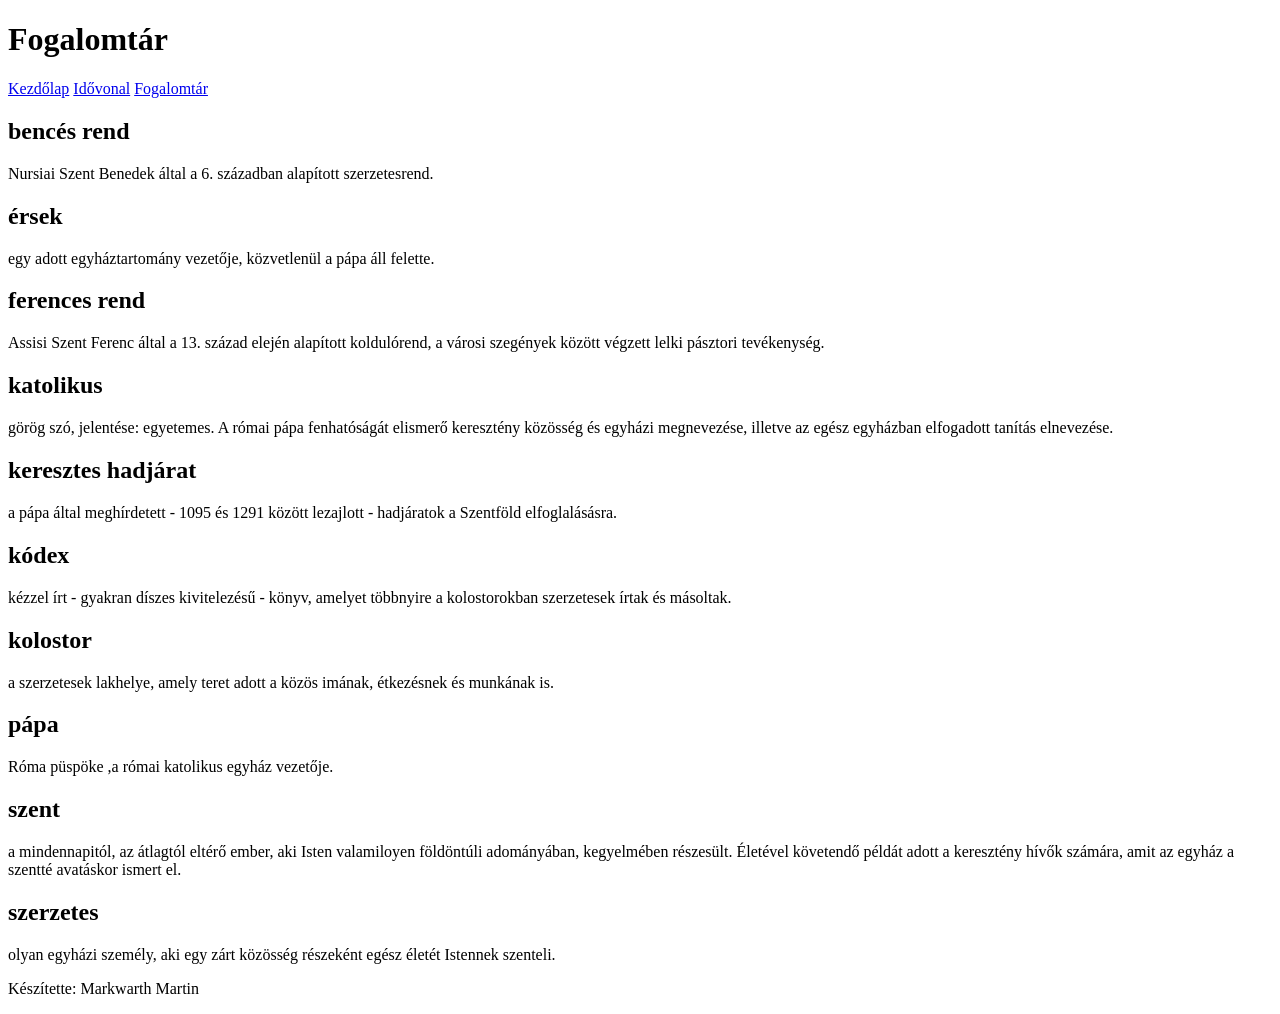
==== fogalomtar.html @ d50b98c7 "fogalomtar2" ====
<!DOCTYPE html>
<html lang="hu">
<head>
    <meta charset="UTF-8">
    <meta name="viewport" content="width=device-width, initial-scale=1.0">
    <title>Fogalomtar</title>
    <link rel="fogalomtar" href="fogalomtar.css">
</head>
<body>
    <main>
        <header>
            <h1>Fogalomtár</h1>
        </header>
        <nav>
            <a href="index.html">Kezdőlap</a>
            <a href="idovonal.html">Idővonal</a>
            <a href="fogalomtar.html">Fogalomtár</a>
        </nav>
        <article>
            <h2>bencés rend</h2>
            <p>Nursiai Szent Benedek által a 6. században alapított szerzetesrend.</p>
            <h2>érsek</h2>
            <p>egy adott egyháztartomány vezetője, közvetlenül a pápa áll felette.</p>
            <h2>ferences rend</h2>
            <p>Assisi Szent Ferenc által a 13. század elején alapított koldulórend,  a városi szegények között végzett lelki pásztori tevékenység.</p>
            <h2>katolikus</h2>
            <p>görög szó, jelentése: egyetemes. A római pápa fenhatóságát elismerő keresztény közösség és egyházi megnevezése, illetve az egész egyházban elfogadott tanítás elnevezése.</p>
            <h2>keresztes hadjárat</h2>
            <p>a pápa által meghírdetett - 1095 és 1291 között lezajlott - hadjáratok a Szentföld elfoglalásásra.</p>
            <h2>kódex</h2>
            <p>kézzel írt - gyakran díszes kivitelezésű - könyv, amelyet többnyire a kolostorokban szerzetesek írtak és másoltak.</p>
            <h2>kolostor</h2>
            <p>a szerzetesek lakhelye, amely teret adott a közös imának, étkezésnek és munkának is.</p>
            <h2>pápa</h2>
            <p>Róma püspöke ,a római katolikus egyház vezetője.</p>
            <h2>szent</h2>
            <p>a mindennapitól, az átlagtól eltérő ember, aki Isten valamiloyen földöntúli adományában, kegyelmében részesült. Életével követendő példát adott a keresztény hívők számára, amit az egyház a szentté avatáskor ismert el.</p>
            <h2>szerzetes</h2>
            <p>olyan egyházi személy, aki egy zárt közösség részeként egész életét Istennek szenteli.
            </p>
        </article>
        <footer>
            <p>Készítette: Markwarth Martin</p>
        </footer>
    </main>
</body>
</html>
---- fogalomtar.css ----
* {
    box-sizing: border-box;
}


h1{
    color: green;
}
h2{
    color: yellow;
}

p{
    color: blue;
    text-align: justify;
}


.a nav{
    color: red

}
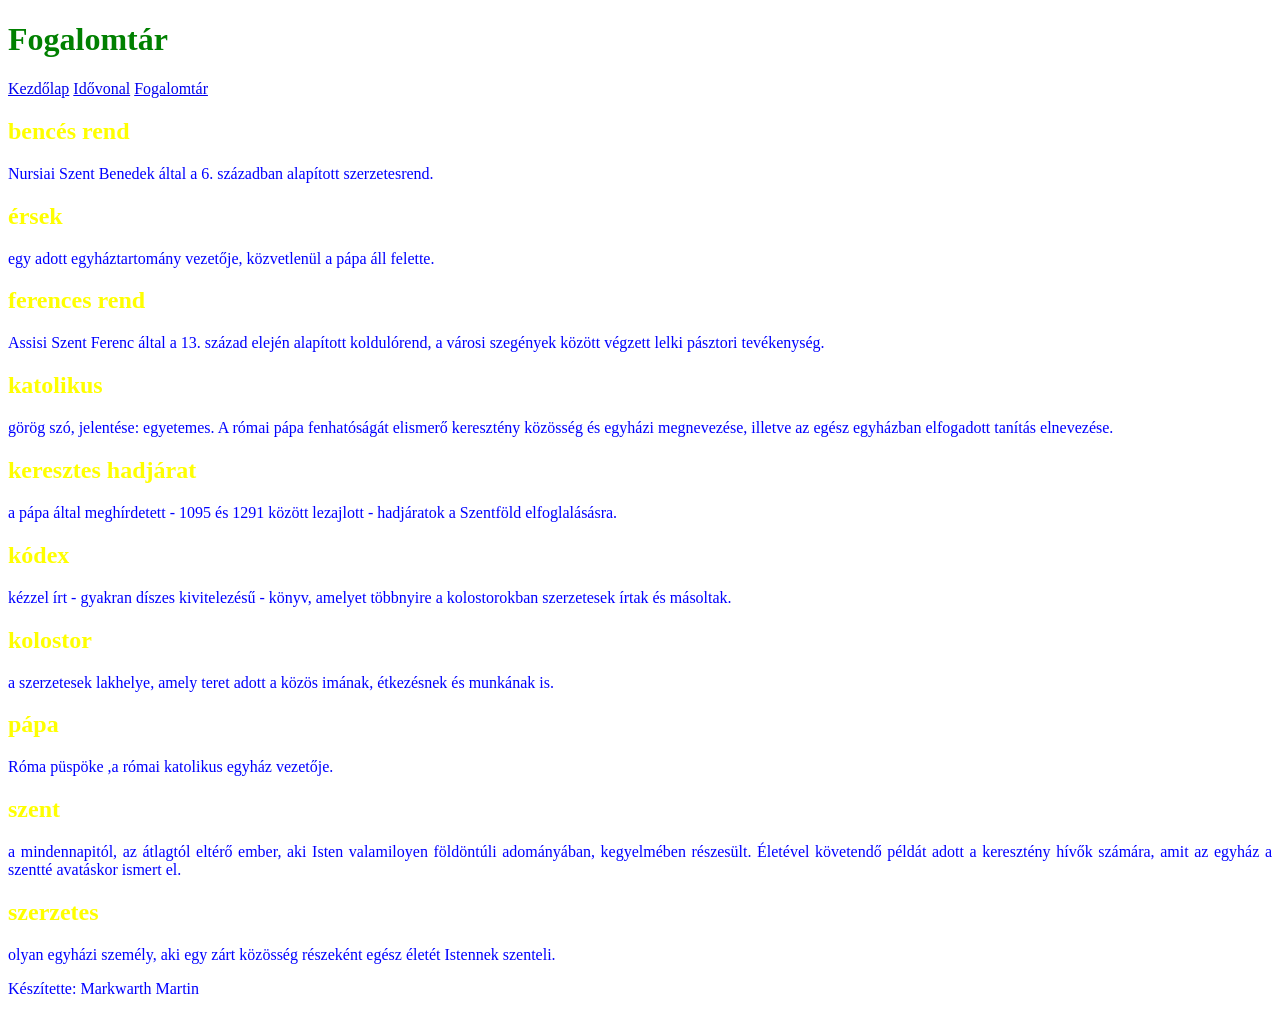
==== commit 57adc491: "fogalomtar4" ====
--- a/fogalomtar.html
+++ b/fogalomtar.html
@@ -4,7 +4,7 @@
     <meta charset="UTF-8">
     <meta name="viewport" content="width=device-width, initial-scale=1.0">
     <title>Fogalomtar</title>
-    <link rel="fogalomtar" href="fogalomtar.css">
+    <link rel="stylesheet" href="fogalomtar.css">
 </head>
 <body>
     <main>
@@ -36,8 +36,7 @@
             <h2>szent</h2>
             <p>a mindennapitól, az átlagtól eltérő ember, aki Isten valamiloyen földöntúli adományában, kegyelmében részesült. Életével követendő példát adott a keresztény hívők számára, amit az egyház a szentté avatáskor ismert el.</p>
             <h2>szerzetes</h2>
-            <p>olyan egyházi személy, aki egy zárt közösség részeként egész életét Istennek szenteli.
-            </p>
+            <p>olyan egyházi személy, aki egy zárt közösség részeként egész életét Istennek szenteli.</p>
         </article>
         <footer>
             <p>Készítette: Markwarth Martin</p>
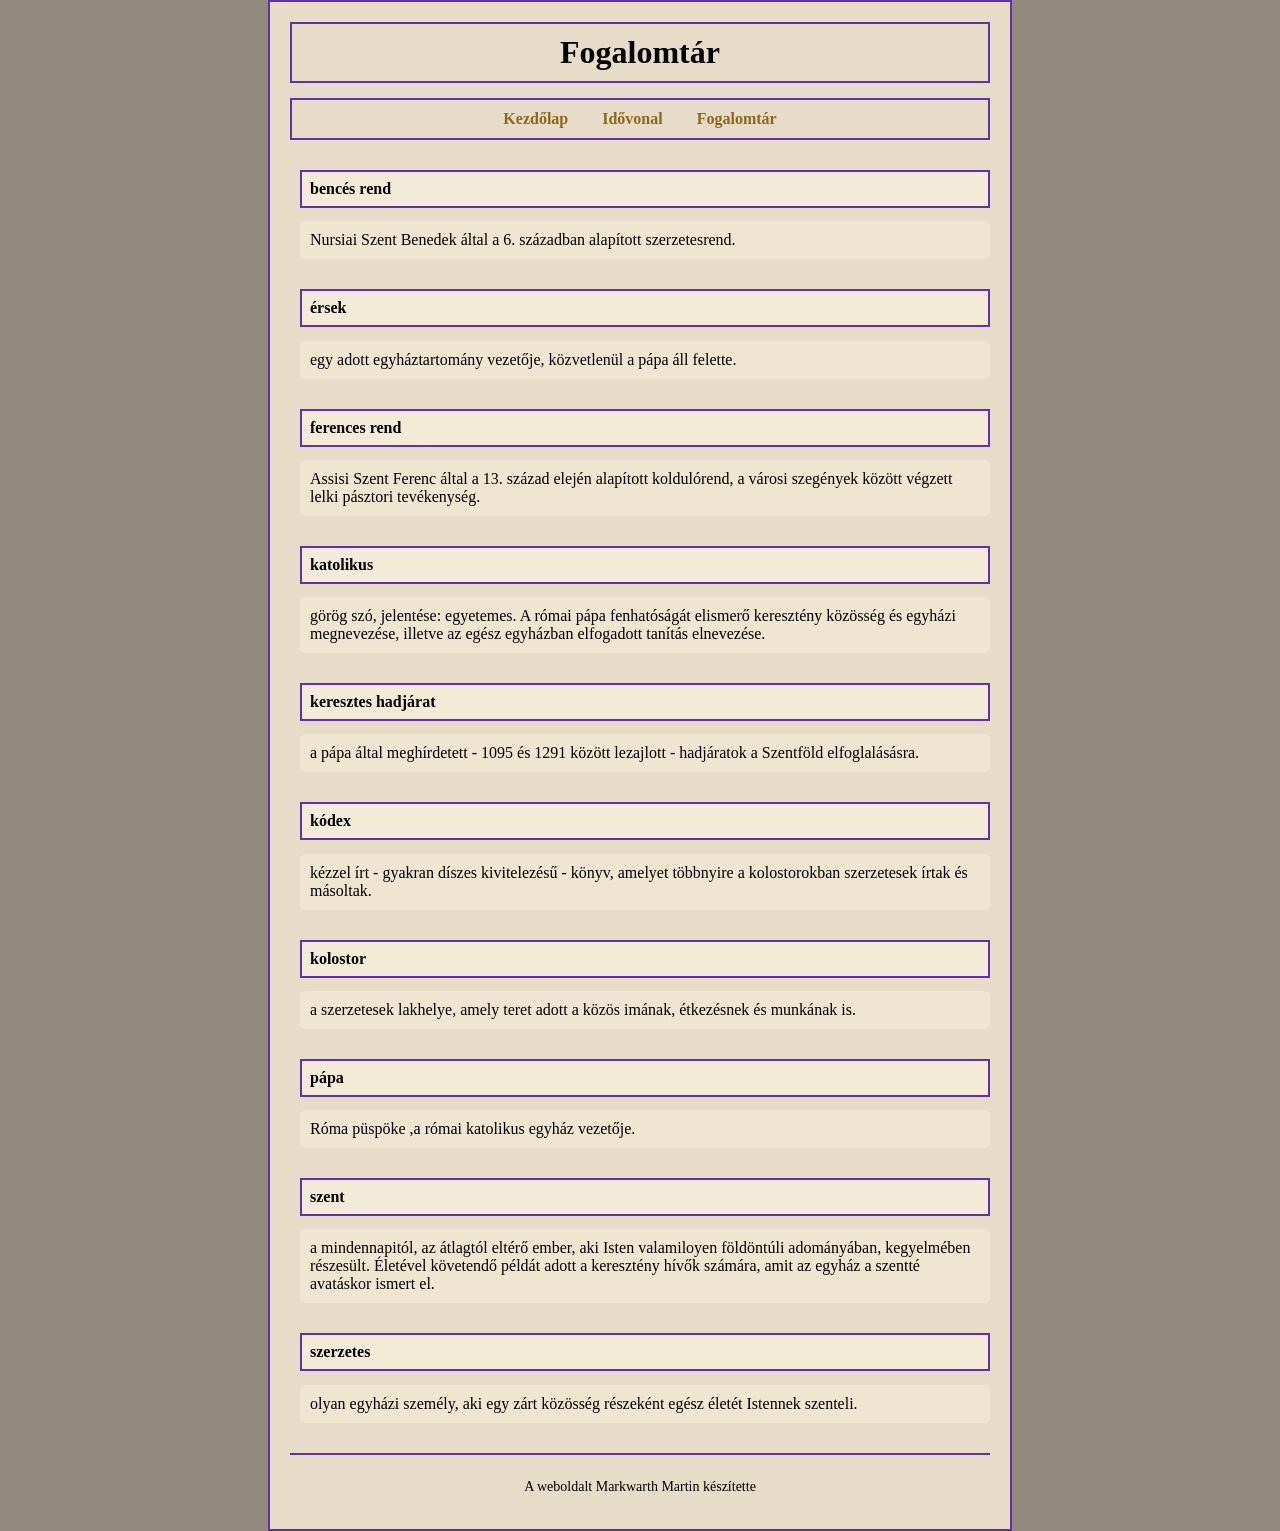
==== commit 483d57a3: "fogalomtar css" ====
--- a/fogalomtar.html
+++ b/fogalomtar.html
@@ -39,7 +39,7 @@
             <p>olyan egyházi személy, aki egy zárt közösség részeként egész életét Istennek szenteli.</p>
         </article>
         <footer>
-            <p>Készítette: Markwarth Martin</p>
+            <p>A weboldalt Markwarth Martin készítette</p>
         </footer>
     </main>
 </body>
--- a/fogalomtar.css
+++ b/fogalomtar.css
@@ -1,23 +1,69 @@
-* {
-    box-sizing: border-box;
+body{
+    background-color: #918a7d;
+    margin:0;
+    font-family: Georgia, serif;
 }
 
-
-h1{
-    color: green;
-}
-h2{
-    color: yellow;
+main{
+    background:#e7dcc8;
+    width:700px;
+    margin:auto;
+    border:2px solid #6131ad;
+    padding:20px;
 }
 
-p{
-    color: blue;
-    text-align: justify;
+header{
+    border:2px solid #6131ad;
+    text-align:center;
+    padding:10px;
+    margin-bottom:15px;
 }
 
-
-.a nav{
-    color: red
-
+header h1{
+    margin:0;
 }
 
+nav{
+    border:2px solid #6131ad;
+    text-align:center;
+    padding:10px;
+    margin-bottom:20px;
+}
+
+nav a{
+    color:#8d661e;
+    margin: 15px;
+    text-decoration:none;
+    font-weight:bold;
+}
+
+nav a:hover{
+    text-decoration:underline;
+}
+
+article{
+    padding-left:10px;
+}
+
+article h2{
+    border:2px solid #6131ad;
+    background:#f3ead7;
+    padding:8px;
+    font-size:16px;
+    margin-top:30px;
+}
+
+article p{
+    background:#efe5d1;
+    padding:10px;
+    border-radius:5px;
+    margin-top:5px;
+}
+
+footer{
+    border-top:2px solid #6131ad;
+    text-align:center;
+    margin-top:30px;
+    padding-top:10px;
+    font-size:14px;
+}
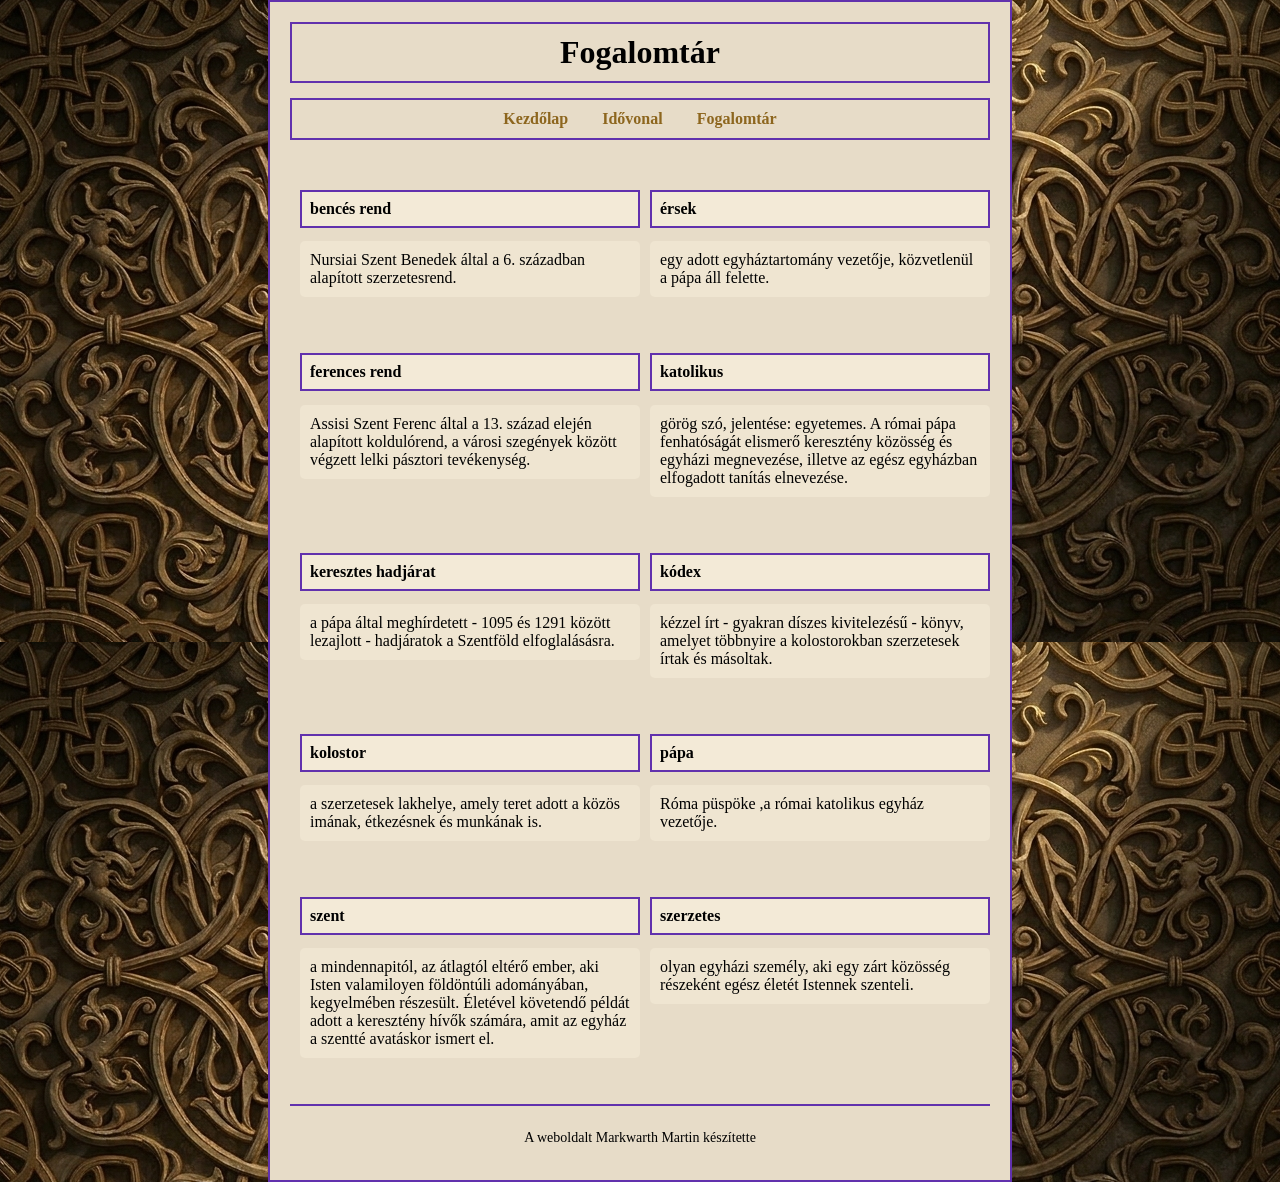
==== commit 701b8e0f: "fogalomtar0" ====
--- a/fogalomtar.html
+++ b/fogalomtar.html
@@ -1,46 +1,94 @@
-<!DOCTYPE html>
+<!doctype html>
 <html lang="hu">
-<head>
-    <meta charset="UTF-8">
-    <meta name="viewport" content="width=device-width, initial-scale=1.0">
+  <head>
+    <meta charset="UTF-8" />
+    <meta name="viewport" content="width=device-width, initial-scale=1.0" />
     <title>Fogalomtar</title>
-    <link rel="stylesheet" href="fogalomtar.css">
-</head>
-<body>
+    <link rel="stylesheet" href="fogalomtar.css" />
+  </head>
+  <body>
     <main>
-        <header>
-            <h1>Fogalomtár</h1>
-        </header>
-        <nav>
-            <a href="index.html">Kezdőlap</a>
-            <a href="idovonal.html">Idővonal</a>
-            <a href="fogalomtar.html">Fogalomtár</a>
-        </nav>
-        <article>
-            <h2>bencés rend</h2>
-            <p>Nursiai Szent Benedek által a 6. században alapított szerzetesrend.</p>
-            <h2>érsek</h2>
-            <p>egy adott egyháztartomány vezetője, közvetlenül a pápa áll felette.</p>
-            <h2>ferences rend</h2>
-            <p>Assisi Szent Ferenc által a 13. század elején alapított koldulórend,  a városi szegények között végzett lelki pásztori tevékenység.</p>
-            <h2>katolikus</h2>
-            <p>görög szó, jelentése: egyetemes. A római pápa fenhatóságát elismerő keresztény közösség és egyházi megnevezése, illetve az egész egyházban elfogadott tanítás elnevezése.</p>
-            <h2>keresztes hadjárat</h2>
-            <p>a pápa által meghírdetett - 1095 és 1291 között lezajlott - hadjáratok a Szentföld elfoglalásásra.</p>
-            <h2>kódex</h2>
-            <p>kézzel írt - gyakran díszes kivitelezésű - könyv, amelyet többnyire a kolostorokban szerzetesek írtak és másoltak.</p>
-            <h2>kolostor</h2>
-            <p>a szerzetesek lakhelye, amely teret adott a közös imának, étkezésnek és munkának is.</p>
-            <h2>pápa</h2>
-            <p>Róma püspöke ,a római katolikus egyház vezetője.</p>
-            <h2>szent</h2>
-            <p>a mindennapitól, az átlagtól eltérő ember, aki Isten valamiloyen földöntúli adományában, kegyelmében részesült. Életével követendő példát adott a keresztény hívők számára, amit az egyház a szentté avatáskor ismert el.</p>
-            <h2>szerzetes</h2>
-            <p>olyan egyházi személy, aki egy zárt közösség részeként egész életét Istennek szenteli.</p>
-        </article>
-        <footer>
-            <p>A weboldalt Markwarth Martin készítette</p>
-        </footer>
+      <header>
+        <h1>Fogalomtár</h1>
+      </header>
+      <nav>
+        <a href="index.html">Kezdőlap</a>
+        <a href="idovonal.html">Idővonal</a>
+        <a href="fogalomtar.html">Fogalomtár</a>
+      </nav>
+      <article>
+        <div>
+          <h2>bencés rend</h2>
+          <p>
+            Nursiai Szent Benedek által a 6. században alapított szerzetesrend.
+          </p>
+        </div>
+        <div>
+          <h2>érsek</h2>
+          <p>
+            egy adott egyháztartomány vezetője, közvetlenül a pápa áll felette.
+          </p>
+        </div>
+        <div>
+          <h2>ferences rend</h2>
+          <p>
+            Assisi Szent Ferenc által a 13. század elején alapított koldulórend,
+            a városi szegények között végzett lelki pásztori tevékenység.
+          </p>
+        </div>
+        <div>
+          <h2>katolikus</h2>
+          <p>
+            görög szó, jelentése: egyetemes. A római pápa fenhatóságát elismerő
+            keresztény közösség és egyházi megnevezése, illetve az egész
+            egyházban elfogadott tanítás elnevezése.
+          </p>
+        </div>
+        <div>
+          <h2>keresztes hadjárat</h2>
+          <p>
+            a pápa által meghírdetett - 1095 és 1291 között lezajlott -
+            hadjáratok a Szentföld elfoglalásásra.
+          </p>
+        </div>
+        <div>
+          <h2>kódex</h2>
+          <p>
+            kézzel írt - gyakran díszes kivitelezésű - könyv, amelyet többnyire
+            a kolostorokban szerzetesek írtak és másoltak.
+          </p>
+        </div>
+        <div>
+          <h2>kolostor</h2>
+          <p>
+            a szerzetesek lakhelye, amely teret adott a közös imának, étkezésnek
+            és munkának is.
+          </p>
+        </div>
+        <div>
+          <h2>pápa</h2>
+          <p>Róma püspöke ,a római katolikus egyház vezetője.</p>
+        </div>
+        <div>
+          <h2>szent</h2>
+          <p>
+            a mindennapitól, az átlagtól eltérő ember, aki Isten valamiloyen
+            földöntúli adományában, kegyelmében részesült. Életével követendő
+            példát adott a keresztény hívők számára, amit az egyház a szentté
+            avatáskor ismert el.
+          </p>
+        </div>
+        <div>
+          <h2>szerzetes</h2>
+          <p>
+            olyan egyházi személy, aki egy zárt közösség részeként egész életét
+            Istennek szenteli.
+          </p>
+        </div>
+      </article>
+      <footer>
+        <p>A weboldalt Markwarth Martin készítette</p>
+      </footer>
     </main>
-</body>
-</html>+  </body>
+</html>
--- a/fogalomtar.css
+++ b/fogalomtar.css
@@ -1,5 +1,5 @@
 body{
-    background-color: #918a7d;
+    background-image: url(hatter/hatter_kozepkor.png);
     margin:0;
     font-family: Georgia, serif;
 }
@@ -43,6 +43,9 @@
 
 article{
     padding-left:10px;
+    display: grid;
+    grid-template-columns: 1fr 1fr ;
+    gap: 10px;
 }
 
 article h2{
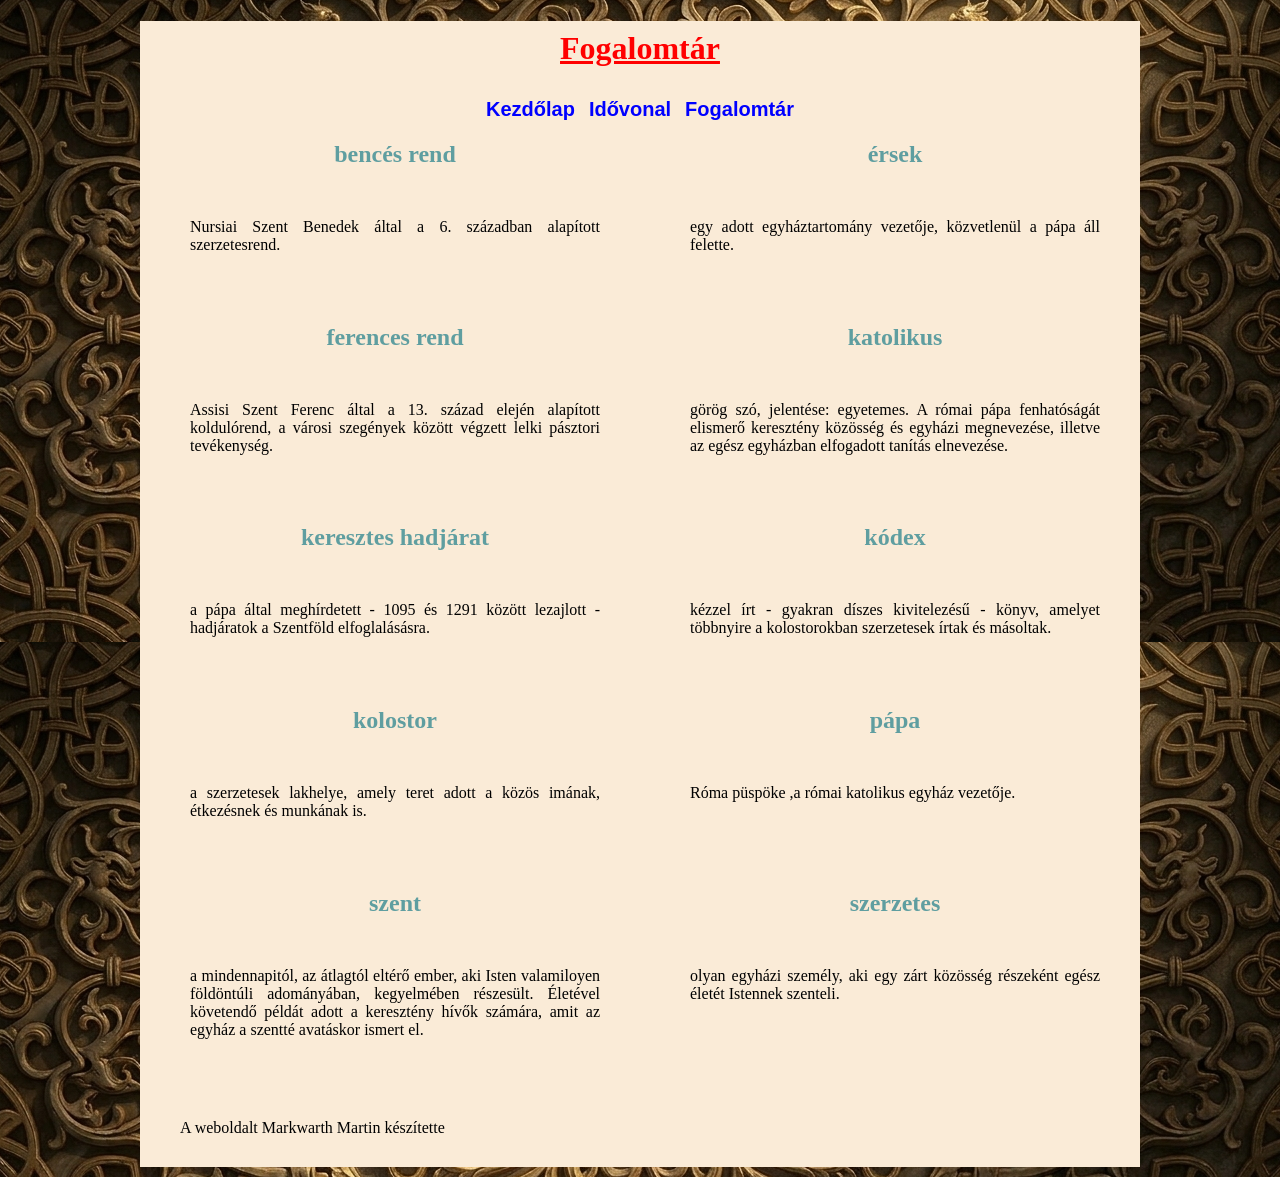
==== commit 7e7aaa17: "fogalomtar re" ====
--- a/fogalomtar.html
+++ b/fogalomtar.html
@@ -5,6 +5,7 @@
     <meta name="viewport" content="width=device-width, initial-scale=1.0" />
     <title>Fogalomtar</title>
     <link rel="stylesheet" href="fogalomtar.css" />
+    <link rel="stylesheet" href="formazas.css" />
   </head>
   <body>
     <main>
--- a/fogalomtar.css
+++ b/fogalomtar.css
@@ -1,45 +1,7 @@
-body{
-    background-image: url(hatter/hatter_kozepkor.png);
-    margin:0;
-    font-family: Georgia, serif;
+*{
+    box-sizing: border-box;
 }
 
-main{
-    background:#e7dcc8;
-    width:700px;
-    margin:auto;
-    border:2px solid #6131ad;
-    padding:20px;
-}
-
-header{
-    border:2px solid #6131ad;
-    text-align:center;
-    padding:10px;
-    margin-bottom:15px;
-}
-
-header h1{
-    margin:0;
-}
-
-nav{
-    border:2px solid #6131ad;
-    text-align:center;
-    padding:10px;
-    margin-bottom:20px;
-}
-
-nav a{
-    color:#8d661e;
-    margin: 15px;
-    text-decoration:none;
-    font-weight:bold;
-}
-
-nav a:hover{
-    text-decoration:underline;
-}
 
 article{
     padding-left:10px;
@@ -48,25 +10,11 @@
     gap: 10px;
 }
 
-article h2{
-    border:2px solid #6131ad;
-    background:#f3ead7;
-    padding:8px;
-    font-size:16px;
-    margin-top:30px;
-}
 
-article p{
-    background:#efe5d1;
-    padding:10px;
-    border-radius:5px;
-    margin-top:5px;
-}
-
-footer{
-    border-top:2px solid #6131ad;
-    text-align:center;
-    margin-top:30px;
-    padding-top:10px;
-    font-size:14px;
+@media screen and (max-width: 600px) {
+    .tartalom{
+        width: 100%;
+        grid-template-columns: 1fr;
+    }
+    
 }
--- a/formazas.css
+++ b/formazas.css
@@ -0,0 +1,79 @@
+* {
+    box-sizing: border-box;
+}
+
+body {
+
+    background-image: url(hatter/hatter_kozepkor.png);
+}
+h1 {
+    text-align: center;
+    font-weight: bolder;
+    color: red;
+    text-decoration: underline;
+    padding: 9px;
+}
+
+main {
+    background-color: antiquewhite;
+    width: 80%;
+    max-width: 1000px;
+    margin-left: auto;
+    margin-right: auto;
+}
+
+header {
+    text-align: center;
+}
+
+nav {
+    text-align: center;
+}
+
+h2 {
+    text-align: center;
+    font-weight: bolder;
+    color: cadetblue;
+}
+
+.elrendezes {
+    display: grid;
+    grid-template-columns: 1fr 1fr;
+}
+
+
+p {
+    margin: 10px;
+    text-align: justify;
+    padding: 30px;
+}
+
+img {
+    margin: 16px auto;
+    padding: 3px;
+    border: 2px solid black;
+    width: 100%;
+}
+
+.bejegyzes {
+    border: 3px solid gray;
+}
+
+a {
+    font-family: 'Trebuchet MS', 'Lucida Sans Unicode', 'Lucida Grande', 'Lucida Sans', Arial, sans-serif;
+    font-size: 15pt;
+    font-weight: bolder;
+    text-decoration: none;
+    color: blue;
+    padding: 5px;
+}
+
+a:hover {
+    color: tomato;
+}
+
+@media screen and (max-width: 600px) {
+    .elrendezes {
+        grid-template-columns: 1fr;
+    }
+}
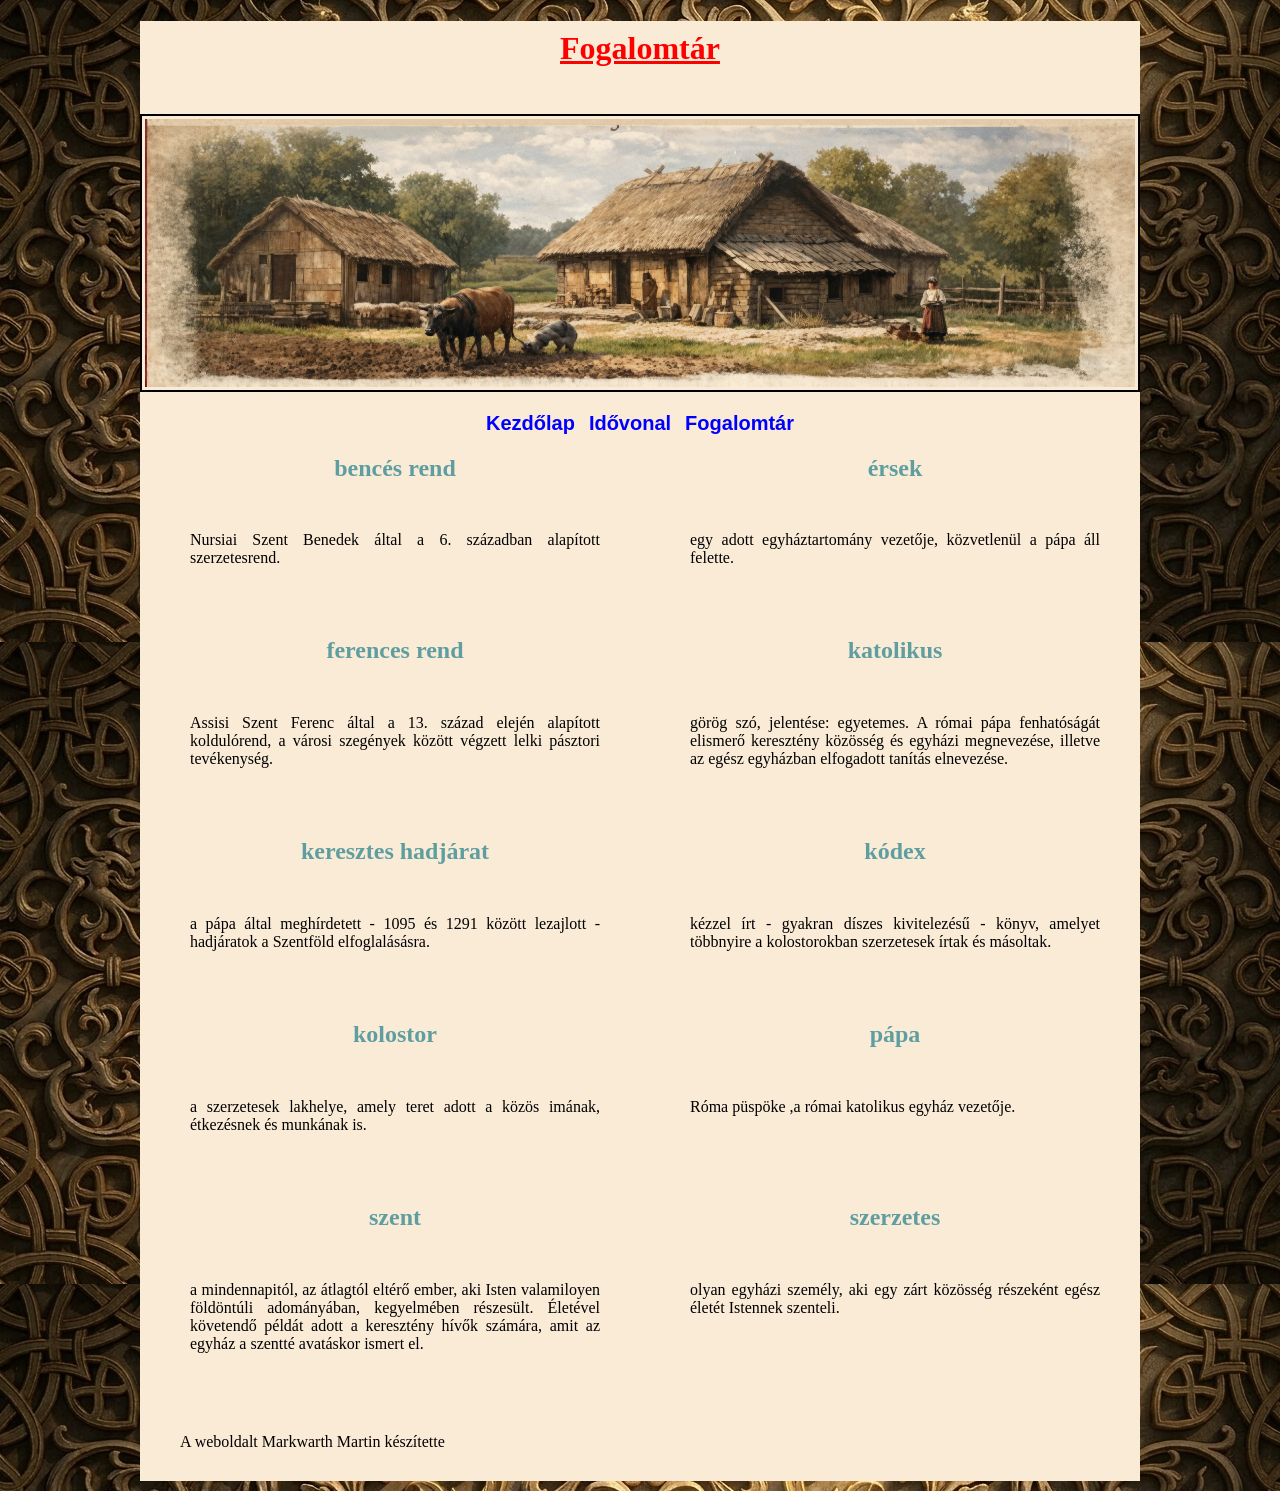
==== commit de8a43d7: "fogalomtar 5" ====
--- a/fogalomtar.html
+++ b/fogalomtar.html
@@ -11,6 +11,7 @@
     <main>
       <header>
         <h1>Fogalomtár</h1>
+        <img src="kepek/Sanyi/haz.png" alt="haz" />
       </header>
       <nav>
         <a href="index.html">Kezdőlap</a>
--- a/fogalomtar.css
+++ b/fogalomtar.css
@@ -1,20 +1,6 @@
-*{
-    box-sizing: border-box;
-}
-
-
 article{
     padding-left:10px;
     display: grid;
     grid-template-columns: 1fr 1fr ;
     gap: 10px;
-}
-
-
-@media screen and (max-width: 600px) {
-    .tartalom{
-        width: 100%;
-        grid-template-columns: 1fr;
-    }
-    
 }
--- a/formazas.css
+++ b/formazas.css
@@ -3,9 +3,9 @@
 }
 
 body {
-
     background-image: url(hatter/hatter_kozepkor.png);
 }
+
 h1 {
     text-align: center;
     font-weight: bolder;
@@ -73,6 +73,9 @@
 }
 
 @media screen and (max-width: 600px) {
+    main {
+        width:100%;
+    }
     .elrendezes {
         grid-template-columns: 1fr;
     }
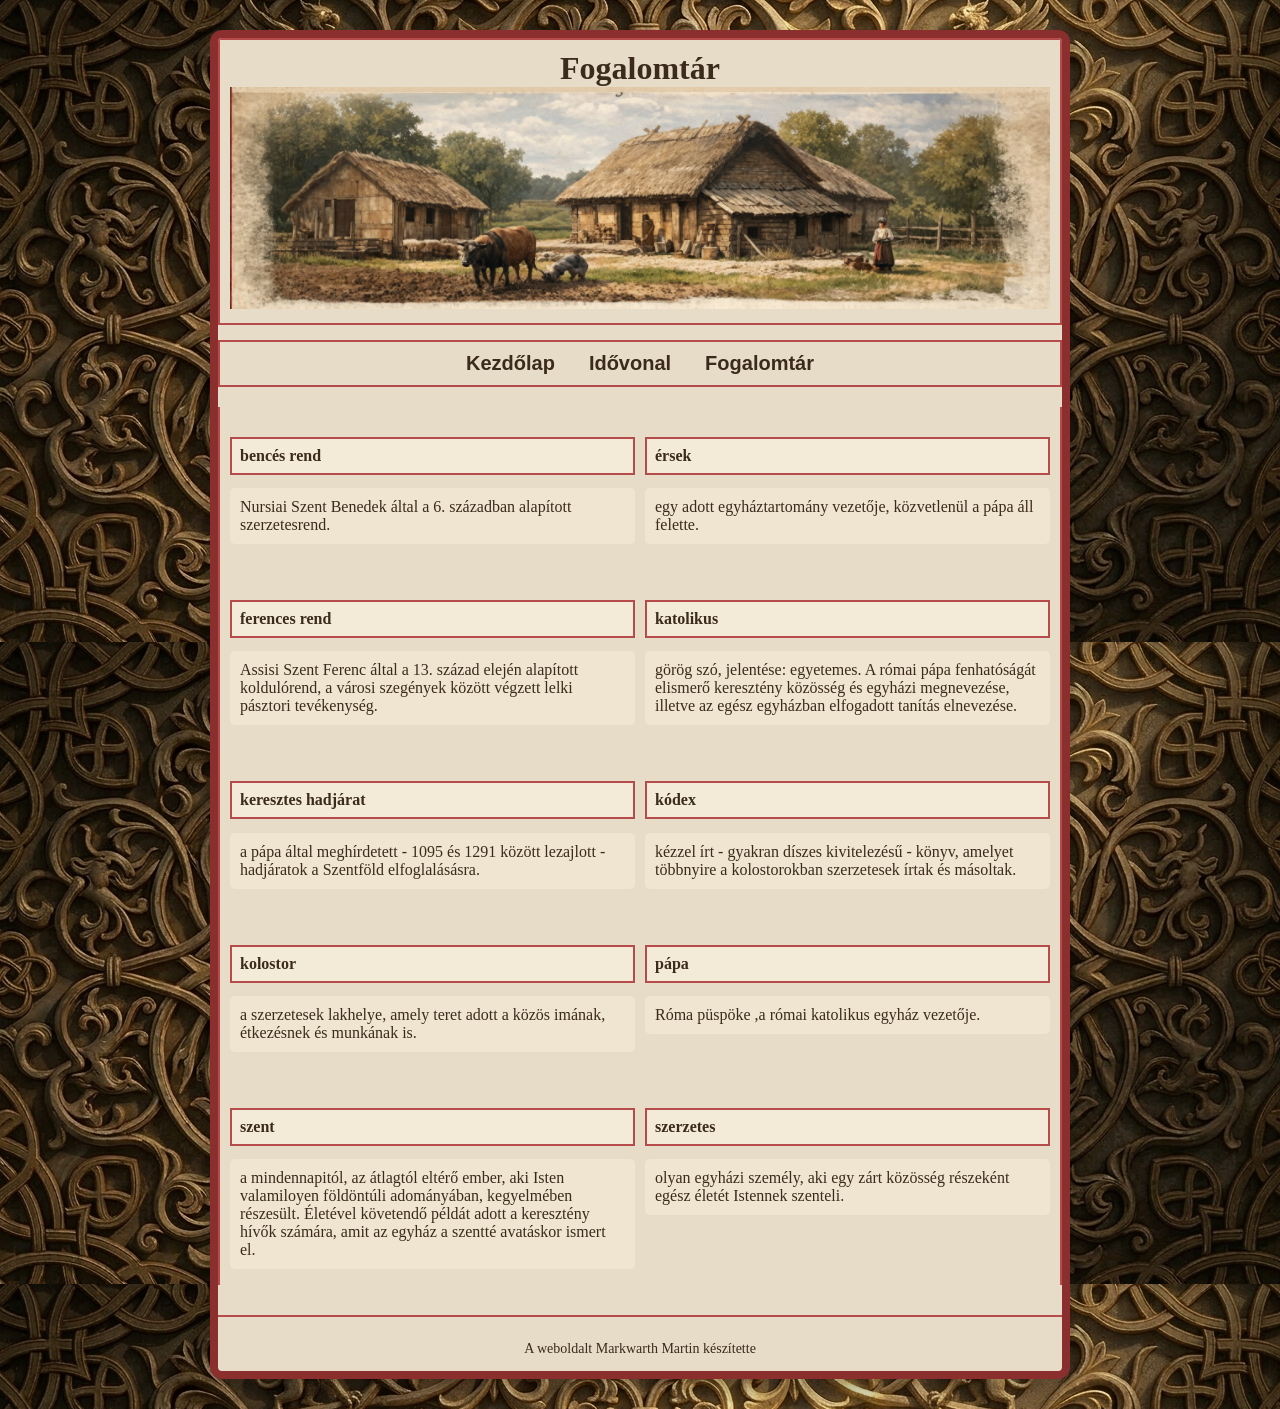
==== commit 19d8d0db: "mnu css1" ====
--- a/fogalomtar.html
+++ b/fogalomtar.html
@@ -6,6 +6,7 @@
     <title>Fogalomtar</title>
     <link rel="stylesheet" href="fogalomtar.css" />
     <link rel="stylesheet" href="formazas.css" />
+    <link rel="stylesheet" href="menu.css">
   </head>
   <body>
     <main>
--- a/formazas.css
+++ b/formazas.css
@@ -1,82 +1,86 @@
 * {
     box-sizing: border-box;
 }
-
+ 
 body {
     background-image: url(hatter/hatter_kozepkor.png);
+    margin: 0;
+    padding: 30px 0;
+    font-family: Georgia, serif;
+    color: #3b2b1a;
 }
-
-h1 {
-    text-align: center;
-    font-weight: bolder;
-    color: red;
-    text-decoration: underline;
-    padding: 9px;
+ 
+main {
+    width: 860px;
+    margin: auto;
+    background: #e7dcc8;
+    border: 8px solid #8b2e2e;
+    border-radius: 12px;
+    box-shadow: 0 15px 30px rgba(0, 0, 0, 0.35);
+    overflow: hidden;
 }
-
-main {
-    background-color: antiquewhite;
-    width: 80%;
-    max-width: 1000px;
-    margin-left: auto;
-    margin-right: auto;
+ 
+header{
+    text-align:center;
+    border:2px solid #b64b4b;
+    padding:10px;
+    margin-bottom:15px;
 }
-
-header {
-    text-align: center;
+ 
+header h1{
+    margin:0;
 }
-
-nav {
-    text-align: center;
-}
-
-h2 {
-    text-align: center;
-    font-weight: bolder;
-    color: cadetblue;
-}
-
-.elrendezes {
-    display: grid;
-    grid-template-columns: 1fr 1fr;
-}
-
-
-p {
-    margin: 10px;
-    text-align: justify;
-    padding: 30px;
-}
-
-img {
-    margin: 16px auto;
-    padding: 3px;
-    border: 2px solid black;
-    width: 100%;
-}
-
-.bejegyzes {
-    border: 3px solid gray;
-}
-
+ 
 a {
     font-family: 'Trebuchet MS', 'Lucida Sans Unicode', 'Lucida Grande', 'Lucida Sans', Arial, sans-serif;
     font-size: 15pt;
     font-weight: bolder;
+    text-decoration: underline;
     text-decoration: none;
-    color: blue;
-    padding: 5px;
+}
+ 
+img {
+    width: 100%;
+}
+ 
+a:hover {
+    color: rgb(143, 88, 16);
 }
 
-a:hover {
-    color: tomato;
+article{
+    border-left:2px solid #b64b4b;
+    border-right:2px solid #b64b4b;
+    padding-left:10px;
+    padding-right:10px;
 }
-
+ 
+article h2{
+    background:#f3ead7;
+    border:2px solid #b64b4b;
+    padding:8px;
+    font-size:16px;
+    margin-top:30px;
+}
+ 
+article p{
+    background:#efe5d1;
+    padding:10px;
+    border-radius:5px;
+    margin-top:5px;
+}
+ 
+ 
+footer{
+    margin-top:30px;
+    text-align:center;
+    border-top:2px solid #b64b4b;
+    padding-top:10px;
+    font-size:14px;
+}
+ 
 @media screen and (max-width: 600px) {
-    main {
-        width:100%;
-    }
-    .elrendezes {
+    .tartalom{
+        width: 100%;
         grid-template-columns: 1fr;
     }
 }
--- a/menu.css
+++ b/menu.css
@@ -0,0 +1,18 @@
+nav{
+    text-align:center;
+    border:2px solid #b64b4b;
+    padding:10px;
+    margin-bottom:20px;
+}
+ 
+nav a{
+    margin:0 15px;
+    text-decoration:none;
+    color:#3b2b1a;
+    font-weight:bold;
+}
+ 
+nav a:hover{
+    text-decoration:underline;
+}
+ 
